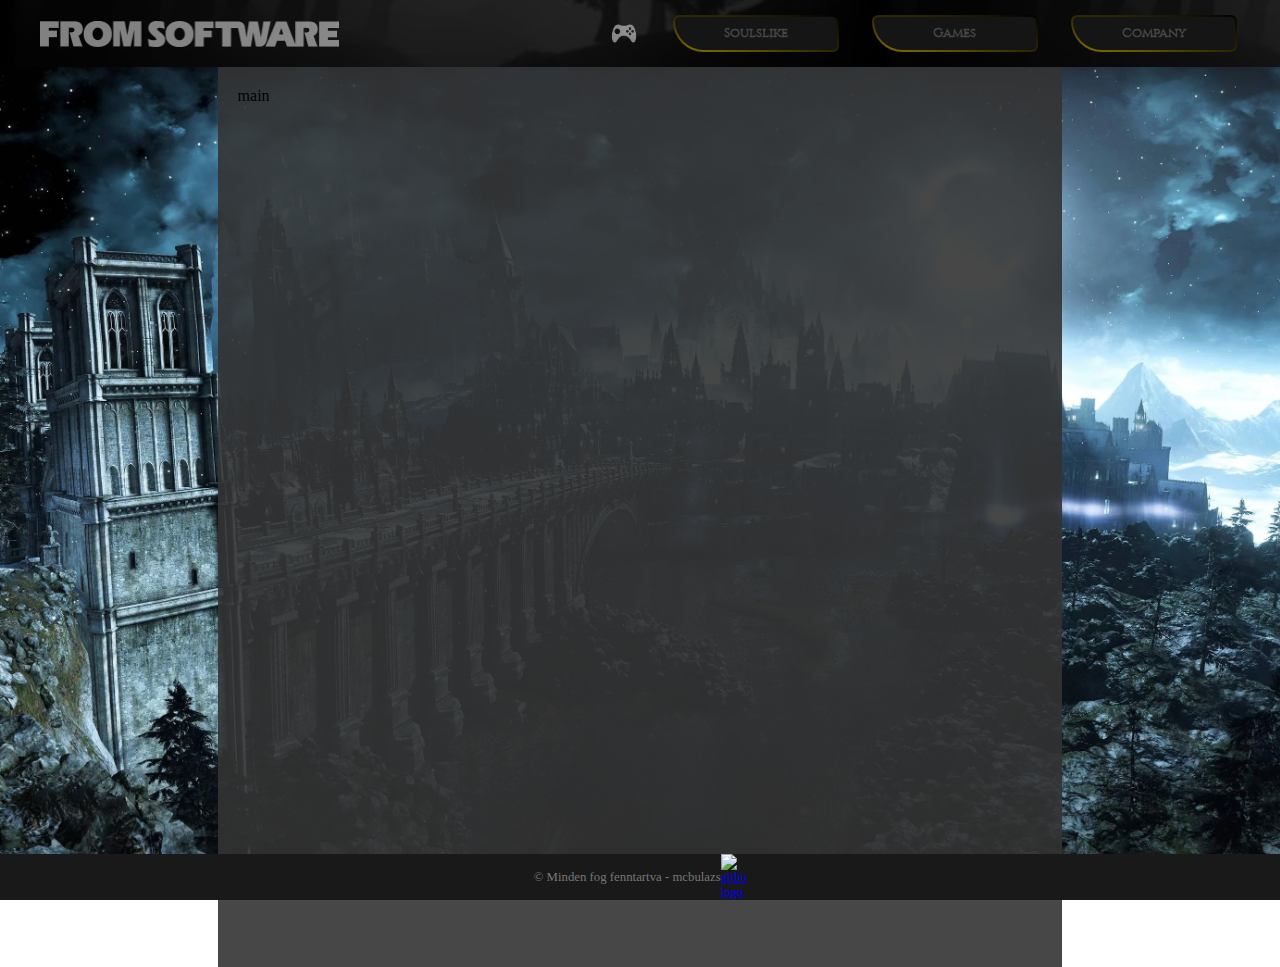
==== html/company.html @ f66bbe00 "created the other html files; created the banner" ====
<!DOCTYPE html>
<html lang="en">
<head>
    <meta charset="UTF-8">
    <meta http-equiv="X-UA-Compatible" content="IE=edge">
    <meta name="viewport" content="width=device-width, initial-scale=1.0">
    <title>FromSoftware - Home</title>
    <link rel="stylesheet" href="../css/styles.css">
</head>
<body>
    <header>
        <div id="headerLeft">
            <a href="../index.html"><img src="../images/logo.png" id="logo" alt="Fromsoftware logo"></a>
            <img src="../images/controller.png" onclick="openModal()" id="controllerLogo" title="Track Your Games" alt="trackgame">
        </div>
        <nav>
            <a href="./soulslike.html" >
                <div id="SoulsLikePage" class="button">
                    Soulslike
                </div>
            </a>
            <a href="./games.html">
                <div id="GamesPage" class="button">
                    Games
                </div>
            </a>
            <a href="./company.html" >
                <div id="CompanyPage" class="button">
                    Company
                </div>
            </a>
        </nav>
    </header>
    <div id="middle">
        <div id="main">
            main
        </div>
    </div>
    <footer>
        
        <div>
            &copy Minden fog fenntartva - mcbulazs
        </div>
        <a href="https://github.com/mcbulazs/web-beanado" target="_blank">
            <img src="images/github.png" alt="github logo">
        </a>
    </footer>
    <script src="js/script.js"></script>
</body>
</html>
---- css/styles.css ----
*{
    box-sizing: border-box;
}
html,body{
    width: 100%;
    height: 100%;
    padding: 0;
    margin: 0;
}
header{
    z-index: 100;
    width: 100%;
    aspect-ratio: 19/1;
    background-image: url("../images/headerbg.png");
    background-position-y: 70%;
    position: sticky;
    display: flex;
    flex-direction: row;
    padding: 10px;
    top: 0;
}
#headerLeft{
    width: 50%;
    height: 100%;
    display: flex;
    flex-direction: row;
    align-items: center;
    user-select: none;
}
#headerLeft>a{
    height: 100%;
    display: flex;
    align-items: center;
}
#logo{
    width: 50%;
    cursor: pointer;
    margin-left: 5%;
    filter: opacity(50%);
    transition: filter 0.5s ease;
}
#controllerLogo{
    height: 1.6vw;
    width: 2.5vw;
    cursor: pointer;
    user-select: none;
    filter: opacity(50%);
    transition: filter 0.2s ease;
}
#logo:hover ,#controllerLogo:hover{
    filter: opacity(100%);
}
nav{
    width: 50%;
    display: flex;
    flex-direction: row;
    justify-content: space-evenly;
    align-items: center;
    font-family: Cinzel;
}




.button {
    color:rgba(70, 70, 70, 1);
    text-decoration: none;
    font-family: cinzelregular;
    font-weight: bold;
    text-align: center;
    display: inline-block;
    transition: color ease 0.5s;
    font-size: 1vw;
    width: 13vw;
	--x: 0;
	--y: 50px;
	padding: 0.8em 2em;
	cursor: pointer;
	border-radius: 20px 20px 20px 100px;
	border: 2px solid transparent;
	background: linear-gradient(#151515, #151515) padding-box, radial-gradient(farthest-corner at var(--x) var(--y), #998200, #000000) border-box;
}
.button:hover{
    color:rgba(150, 150, 150, 1);
}
@font-face {
    font-family: 'cinzelregular';
    src: url('../fonts/cinzel/cinzel-variablefont_wght-webfont.woff2') format('woff2'),
         url('../fonts/cinzel/cinzel-variablefont_wght-webfont.woff') format('woff');
    font-weight: normal;
    font-style: normal;
}

footer{
    position: fixed;
    bottom: 0;
    background-color: #191919;
    width: 100%;
    aspect-ratio: 30/1;
    display: flex;
    align-items: center;
    justify-content: center;
    text-decoration: none;
    color: #777777;
    font-size: 1vw;
}
footer a{
    display: flex;
    align-items: center;
}
footer img{
    width: 2vw;
}
#middle{
    width: 100%;
    height: 100%;
    background-image: url("../images/background.png");
    background-size: cover;
    background-attachment: fixed;
    
}
#main{
    height: 100%;
    width: 66%;
    margin: auto;
    padding: 20px;
    background-color: rgba(51, 51, 51,0.9);
}
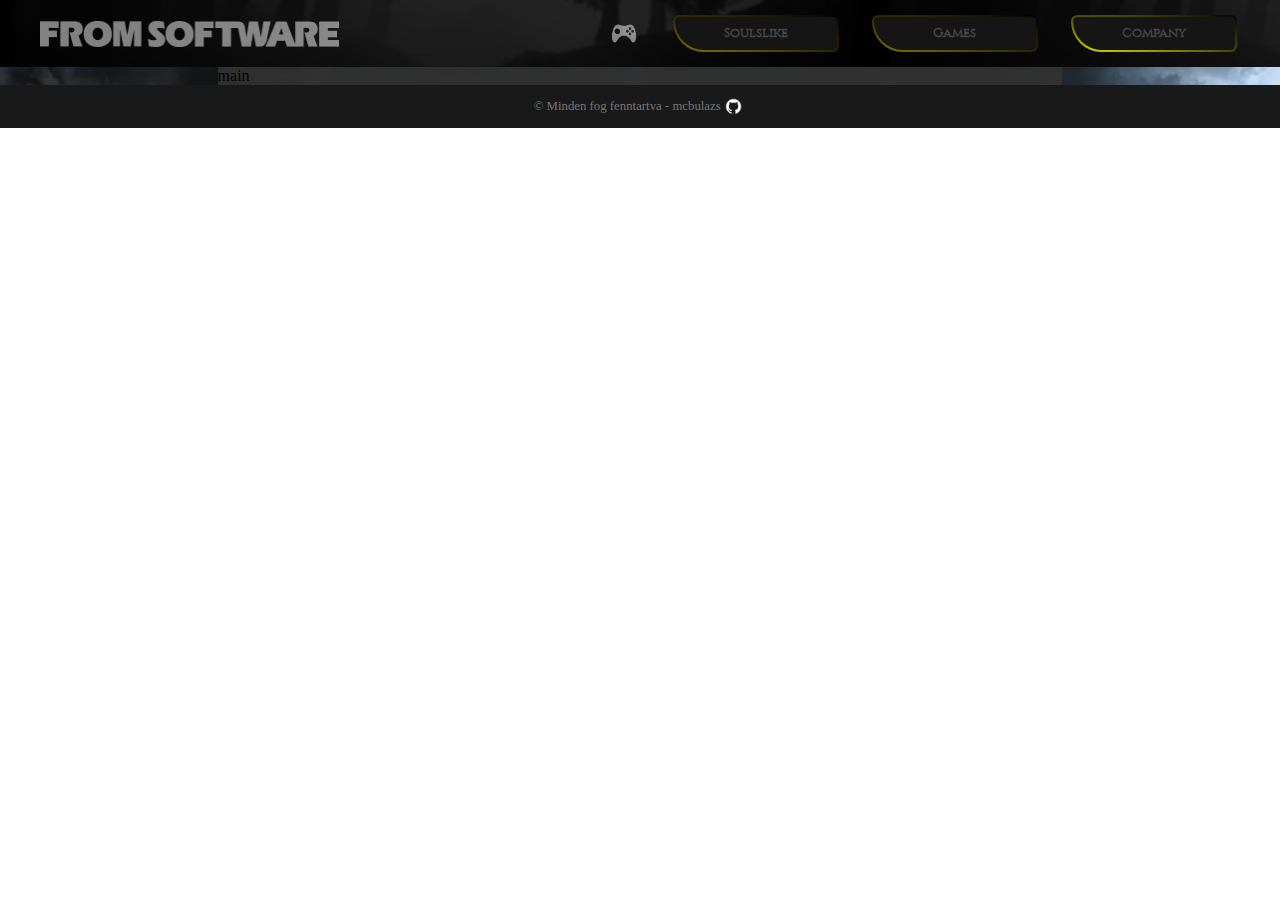
==== commit d94a3fe5: "index.html almost done" ====
--- a/html/company.html
+++ b/html/company.html
@@ -4,8 +4,9 @@
     <meta charset="UTF-8">
     <meta http-equiv="X-UA-Compatible" content="IE=edge">
     <meta name="viewport" content="width=device-width, initial-scale=1.0">
-    <title>FromSoftware - Home</title>
+    <title>FromSoftware - Company</title>
     <link rel="stylesheet" href="../css/styles.css">
+    <link rel="stylesheet" href="../css/company.css">
 </head>
 <body>
     <header>
@@ -15,7 +16,7 @@
         </div>
         <nav>
             <a href="./soulslike.html" >
-                <div id="SoulsLikePage" class="button">
+                <div id="SoulslikePage" class="button">
                     Soulslike
                 </div>
             </a>
@@ -42,9 +43,9 @@
             &copy Minden fog fenntartva - mcbulazs
         </div>
         <a href="https://github.com/mcbulazs/web-beanado" target="_blank">
-            <img src="images/github.png" alt="github logo">
+            <img src="../images/github.png" alt="github logo">
         </a>
     </footer>
-    <script src="js/script.js"></script>
+    <script src="../js/script.js"></script>
 </body>
 </html>--- a/css/styles.css
+++ b/css/styles.css
@@ -83,6 +83,7 @@
 .button:hover{
     color:rgba(150, 150, 150, 1);
 }
+
 @font-face {
     font-family: 'cinzelregular';
     src: url('../fonts/cinzel/cinzel-variablefont_wght-webfont.woff2') format('woff2'),
@@ -92,8 +93,6 @@
 }
 
 footer{
-    position: fixed;
-    bottom: 0;
     background-color: #191919;
     width: 100%;
     aspect-ratio: 30/1;
@@ -113,7 +112,6 @@
 }
 #middle{
     width: 100%;
-    height: 100%;
     background-image: url("../images/background.png");
     background-size: cover;
     background-attachment: fixed;
@@ -123,6 +121,6 @@
     height: 100%;
     width: 66%;
     margin: auto;
-    padding: 20px;
+    
     background-color: rgba(51, 51, 51,0.9);
-}+}
--- a/css/company.css
+++ b/css/company.css
@@ -0,0 +1,3 @@
+#CompanyPage{
+	background: linear-gradient(#151515, #151515) padding-box, radial-gradient(farthest-corner at var(--x) var(--y), yellow, #000000) border-box;
+}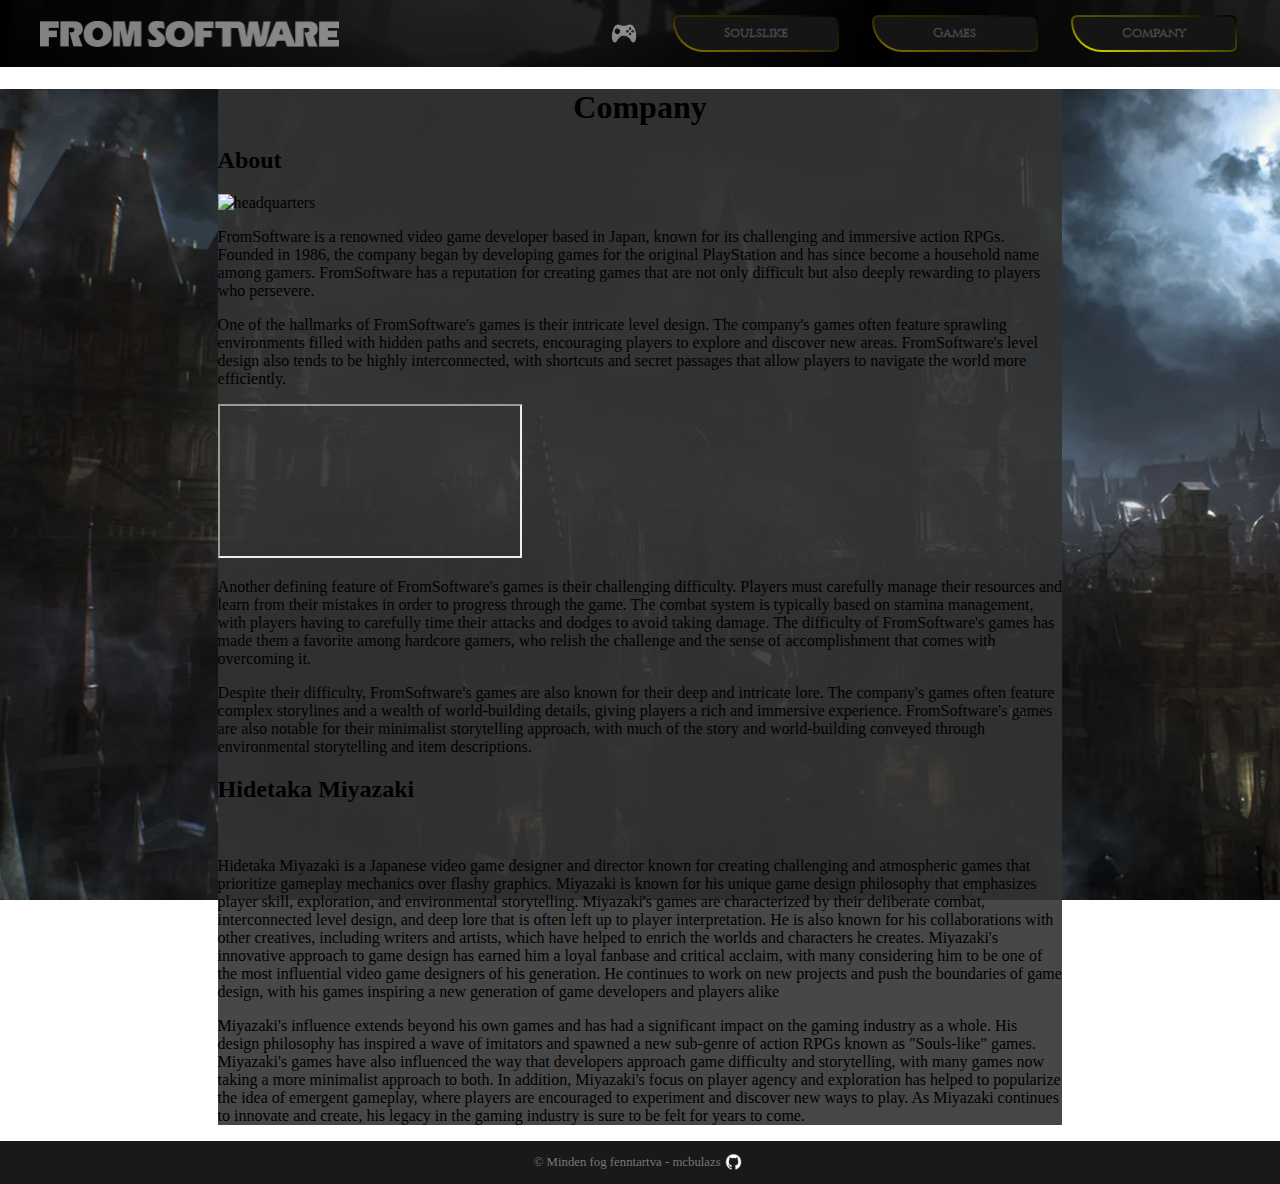
==== commit 695f581d: "modal done and working but still ugly as hell" ====
--- a/html/company.html
+++ b/html/company.html
@@ -1,5 +1,6 @@
 <!DOCTYPE html>
 <html lang="en">
+
 <head>
     <meta charset="UTF-8">
     <meta http-equiv="X-UA-Compatible" content="IE=edge">
@@ -8,14 +9,16 @@
     <link rel="stylesheet" href="../css/styles.css">
     <link rel="stylesheet" href="../css/company.css">
 </head>
+
 <body>
     <header>
         <div id="headerLeft">
             <a href="../index.html"><img src="../images/logo.png" id="logo" alt="Fromsoftware logo"></a>
-            <img src="../images/controller.png" onclick="openModal()" id="controllerLogo" title="Track Your Games" alt="trackgame">
+            <img src="../images/controller.png" onclick="openModal()" id="controllerLogo" title="Track Your Games"
+                alt="trackgame">
         </div>
         <nav>
-            <a href="./soulslike.html" >
+            <a href="./soulslike.html">
                 <div id="SoulslikePage" class="button">
                     Soulslike
                 </div>
@@ -25,7 +28,7 @@
                     Games
                 </div>
             </a>
-            <a href="./company.html" >
+            <a href="./company.html">
                 <div id="CompanyPage" class="button">
                     Company
                 </div>
@@ -34,18 +37,86 @@
     </header>
     <div id="middle">
         <div id="main">
-            main
+            <h1>Company</h1>
+            <article id="company">
+                <h2>About</h2>
+                <img src="../images/hq.png" alt="headquarters">
+                <p>FromSoftware is a renowned video game developer based in Japan, known for its challenging and
+                    immersive action RPGs. Founded in 1986, the company began by developing games for the original
+                    PlayStation and has since become a household name among gamers. FromSoftware has a reputation for
+                    creating games that are not only difficult but also deeply rewarding to players who persevere.
+                </p>
+                <p>
+                    One of the hallmarks of FromSoftware's games is their intricate level design. The company's games
+                    often feature sprawling environments filled with hidden paths and secrets, encouraging players to
+                    explore and discover new areas. FromSoftware's level design also tends to be highly interconnected,
+                    with shortcuts and secret passages that allow players to navigate the world more efficiently.
+                </p>
+                <iframe
+                    src="https://www.google.com/maps/embed?pb=!1m18!1m12!1m3!1d3241.1523834294017!2d139.66027023500814!3d35.67324968715023!2m3!1f0!2f0!3f0!3m2!1i1024!2i768!4f13.1!3m3!1m2!1s0x6018f31aee607a17%3A0xb19b1bca69774bb8!2sFrom%20Software!5e0!3m2!1sen!2shu!4v1679654440884!5m2!1sen!2shu"
+                    loading="lazy" referrerpolicy="no-referrer-when-downgrade"></iframe>
+                <p>
+                    Another defining feature of FromSoftware's games is their challenging difficulty. Players must
+                    carefully manage their resources and learn from their mistakes in order to progress through the
+                    game. The combat system is typically based on stamina management, with players having to carefully
+                    time their attacks and dodges to avoid taking damage. The difficulty of FromSoftware's games has
+                    made them a favorite among hardcore gamers, who relish the challenge and the sense of accomplishment
+                    that comes with overcoming it.
+                </p>
+                <p>Despite their difficulty, FromSoftware's games are also known for their deep and intricate lore. The
+                    company's games often feature complex storylines and a wealth of world-building details, giving
+                    players a rich and immersive experience. FromSoftware's games are also notable for their minimalist
+                    storytelling approach, with much of the story and world-building conveyed through environmental
+                    storytelling and item descriptions.</p>
+            </article>
+            <article id="hidetaka">
+
+                <h2>Hidetaka Miyazaki</h2>
+                <img src="../images/hidetaka.png" alt="">
+                <p>Hidetaka Miyazaki is a Japanese video game designer and director known for creating challenging and
+                    atmospheric games that prioritize gameplay mechanics over flashy graphics. Miyazaki is known for his
+                    unique game design philosophy that emphasizes player skill, exploration, and environmental storytelling.
+                    Miyazaki's games are characterized by their deliberate combat, interconnected level design, and deep
+                    lore that is often left up to player interpretation. He is also known for his collaborations with other
+                    creatives, including writers and artists, which have helped to enrich the worlds and characters he
+                    creates.
+                    Miyazaki's innovative approach to game design has earned him a loyal fanbase and critical acclaim, with
+                    many considering him to be one of the most influential video game designers of his generation. He
+                    continues to work on new projects and push the boundaries of game design, with his games inspiring a new
+                    generation of game developers and players alike
+                </p>
+                <p>Miyazaki's influence extends beyond his own games and has had a significant impact on the gaming industry as a whole. His design philosophy has inspired a wave of imitators and spawned a new sub-genre of action RPGs known as "Souls-like" games. Miyazaki's games have also influenced the way that developers approach game difficulty and storytelling, with many games now taking a more minimalist approach to both. In addition, Miyazaki's focus on player agency and exploration has helped to popularize the idea of emergent gameplay, where players are encouraged to experiment and discover new ways to play. As Miyazaki continues to innovate and create, his legacy in the gaming industry is sure to be felt for years to come.</p>
+            </article>
+            </div>
+    </div>
+    <div id="modal">
+        <div id="modalPanel">
+            <span id="modalClose" onclick="closeModal()">X</span>
+            <h3>
+                Track What Games You Have Completed
+            </h3>
+            <div id="modalCheckbox">
+                <label><input class="checkBox" onclick="checkBoxChanged(id)" type="checkbox" id="modalCheckbox1">Demon's Soul</label>
+                <label><input class="checkBox" onclick="checkBoxChanged(id)" type="checkbox" id="modalCheckbox2">Dark Souls I</label>
+                <label><input class="checkBox" onclick="checkBoxChanged(id)" type="checkbox" id="modalCheckbox3">Dark Souls II</label>
+                <label><input class="checkBox" onclick="checkBoxChanged(id)" type="checkbox" id="modalCheckbox4">Dark Souls III</label>
+                <label><input class="checkBox" onclick="checkBoxChanged(id)" type="checkbox" id="modalCheckbox5">Bloodborne</label>
+                <label><input class="checkBox" onclick="checkBoxChanged(id)" type="checkbox" id="modalCheckbox6">Sekiro: Shadow Die Twice</label>
+                <label><input class="checkBox" onclick="checkBoxChanged(id)" type="checkbox" id="modalCheckbox7">Elden Ring</label>
+            </div>
         </div>
     </div>
     <footer>
-        
+
         <div>
-            &copy Minden fog fenntartva - mcbulazs
+            &copy; Minden fog fenntartva - mcbulazs
         </div>
         <a href="https://github.com/mcbulazs/web-beanado" target="_blank">
             <img src="../images/github.png" alt="github logo">
         </a>
     </footer>
+    <script src="../js/modal.js"></script>
     <script src="../js/script.js"></script>
 </body>
+
 </html>--- a/css/styles.css
+++ b/css/styles.css
@@ -7,6 +7,7 @@
     padding: 0;
     margin: 0;
 }
+
 header{
     z-index: 100;
     width: 100%;
@@ -78,7 +79,7 @@
 	cursor: pointer;
 	border-radius: 20px 20px 20px 100px;
 	border: 2px solid transparent;
-	background: linear-gradient(#151515, #151515) padding-box, radial-gradient(farthest-corner at var(--x) var(--y), #998200, #000000) border-box;
+	background: linear-gradient(#151515, #151515) padding-box, border-box radial-gradient(farthest-corner at var(--x) var(--y), #998200, #000000);
 }
 .button:hover{
     color:rgba(150, 150, 150, 1);
@@ -124,3 +125,72 @@
     
     background-color: rgba(51, 51, 51,0.9);
 }
+.contentSlicer{
+    width: 100%;
+    display: flex;
+    justify-content: left;
+}
+.firstHr{
+    margin-right: 0;
+    height: 0.2vh;
+    width: 50%;
+    background: linear-gradient(to left, #998200, #333333);
+    border: none;
+}
+.secondHr{
+    margin-left: 0;
+    width: 50%;
+    background: linear-gradient(to right, #998200, #333333);
+    height: 0.2vh;
+    border: none;
+}
+.smallerHr{
+    width: 30%;
+}
+h1{
+    text-align: center;
+}
+/*modal*/
+#modal{
+    visibility: hidden;
+    z-index: 999;
+    position:fixed;
+    top: 0;
+    background-color: rgba(0, 0, 0, 0.9);
+    width: 100%;
+    height: 100%;
+    display: flex;
+    align-items: center;
+    justify-content: center;
+}
+#modalPanel{
+    position: relative;
+    color: white;
+    background-color: #333333;
+    width: 20%;
+    height: 50%;
+}
+#modalPanel>h3{
+    text-align: center;
+    font-size: 3vh;
+}
+#modalCheckbox{
+    line-height: 5vh;
+    font-size: 2.5vh;
+    margin-left:10%;
+    display: flex;
+    flex-direction: column;
+}
+#modalCheckbox input{
+    width: 20px;
+    height: 20px;
+}
+#modalClose{
+    font-size: 2vh;
+    cursor: pointer;
+    user-select: none;
+    font-family: Arial;
+    position: absolute;
+    top: 5px;
+    right:5px;
+}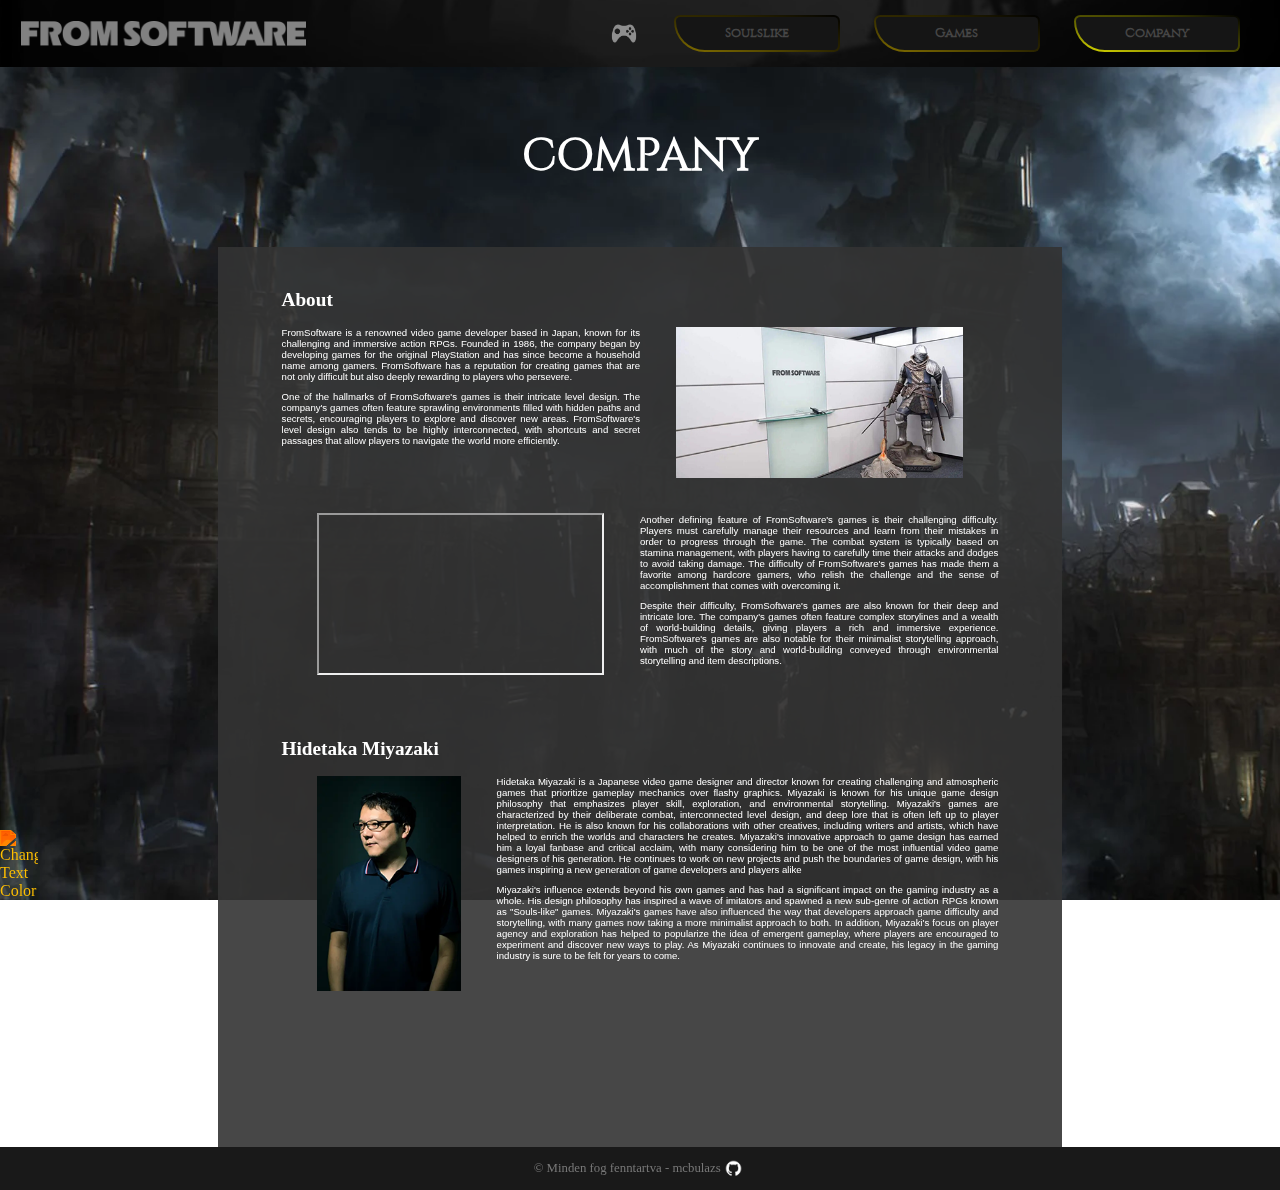
==== commit ce56b910: "literal finalise" ====
--- a/html/company.html
+++ b/html/company.html
@@ -13,9 +13,8 @@
 <body>
     <header>
         <div id="headerLeft">
-            <a href="../index.html"><img src="../images/logo.png" id="logo" alt="Fromsoftware logo"></a>
-            <img src="../images/controller.png" onclick="openModal()" id="controllerLogo" title="Track Your Games"
-                alt="trackgame">
+            <a href="../index.html"><img src="../images/logo.png" id="logo" title="Back to Home page"></a>
+            <img src="../images/controller.png" onclick="openModal()" id="controllerLogo" title="Track Your Games">
         </div>
         <nav>
             <a href="./soulslike.html">
@@ -36,17 +35,20 @@
         </nav>
     </header>
     <div id="middle">
+        <h1>COMPANY</h1>
         <div id="main">
-            <h1>Company</h1>
             <article id="company">
                 <h2>About</h2>
-                <img src="../images/hq.png" alt="headquarters">
+                <a  href="../images/hq.png" target="_blank">
+
+                    <img id="hq" src="../images/hqsmall.png" alt="headquarters">
+                </a>
                 <p>FromSoftware is a renowned video game developer based in Japan, known for its challenging and
                     immersive action RPGs. Founded in 1986, the company began by developing games for the original
                     PlayStation and has since become a household name among gamers. FromSoftware has a reputation for
                     creating games that are not only difficult but also deeply rewarding to players who persevere.
                 </p>
-                <p>
+                <p id="valami">
                     One of the hallmarks of FromSoftware's games is their intricate level design. The company's games
                     often feature sprawling environments filled with hidden paths and secrets, encouraging players to
                     explore and discover new areas. FromSoftware's level design also tends to be highly interconnected,
@@ -72,7 +74,9 @@
             <article id="hidetaka">
 
                 <h2>Hidetaka Miyazaki</h2>
-                <img src="../images/hidetaka.png" alt="">
+                <a href="../images/hidetaka.png" target="_blank">
+                    <img src="../images/hidetakasmall.png" alt="Hidetaka Miyazaki">
+                </a>
                 <p>Hidetaka Miyazaki is a Japanese video game designer and director known for creating challenging and
                     atmospheric games that prioritize gameplay mechanics over flashy graphics. Miyazaki is known for his
                     unique game design philosophy that emphasizes player skill, exploration, and environmental storytelling.
@@ -96,16 +100,17 @@
                 Track What Games You Have Completed
             </h3>
             <div id="modalCheckbox">
-                <label><input class="checkBox" onclick="checkBoxChanged(id)" type="checkbox" id="modalCheckbox1">Demon's Soul</label>
-                <label><input class="checkBox" onclick="checkBoxChanged(id)" type="checkbox" id="modalCheckbox2">Dark Souls I</label>
-                <label><input class="checkBox" onclick="checkBoxChanged(id)" type="checkbox" id="modalCheckbox3">Dark Souls II</label>
-                <label><input class="checkBox" onclick="checkBoxChanged(id)" type="checkbox" id="modalCheckbox4">Dark Souls III</label>
-                <label><input class="checkBox" onclick="checkBoxChanged(id)" type="checkbox" id="modalCheckbox5">Bloodborne</label>
-                <label><input class="checkBox" onclick="checkBoxChanged(id)" type="checkbox" id="modalCheckbox6">Sekiro: Shadow Die Twice</label>
-                <label><input class="checkBox" onclick="checkBoxChanged(id)" type="checkbox" id="modalCheckbox7">Elden Ring</label>
+                <label for="modalCheckbox1"><input class="checkBox" onclick="checkBoxChanged(id)" type="checkbox" id="modalCheckbox1">Demon's Soul</label>
+                <label for="modalCheckbox2"><input class="checkBox" onclick="checkBoxChanged(id)" type="checkbox" id="modalCheckbox2">Dark Souls I</label>
+                <label for="modalCheckbox3"><input class="checkBox" onclick="checkBoxChanged(id)" type="checkbox" id="modalCheckbox3">Dark Souls II</label>
+                <label for="modalCheckbox4"><input class="checkBox" onclick="checkBoxChanged(id)" type="checkbox" id="modalCheckbox4">Dark Souls III</label>
+                <label for="modalCheckbox5"><input class="checkBox" onclick="checkBoxChanged(id)" type="checkbox" id="modalCheckbox5">Bloodborne</label>
+                <label for="modalCheckbox6"><input class="checkBox" onclick="checkBoxChanged(id)" type="checkbox" id="modalCheckbox6">Sekiro: Shadow Die Twice</label>
+                <label for="modalCheckbox7"><input class="checkBox" onclick="checkBoxChanged(id)" type="checkbox" id="modalCheckbox7">Elden Ring</label>
             </div>
         </div>
     </div>
+    <img src="../images/sun.png" id="colorChanger" onclick="colorChange()" alt="Change Text Color">
     <footer>
 
         <div>
--- a/css/styles.css
+++ b/css/styles.css
@@ -6,18 +6,19 @@
     height: 100%;
     padding: 0;
     margin: 0;
-}
-
+    height: auto;
+}
 header{
     z-index: 100;
     width: 100%;
     aspect-ratio: 19/1;
     background-image: url("../images/headerbg.png");
     background-position-y: 70%;
+    background-size: cover;
     position: sticky;
     display: flex;
     flex-direction: row;
-    padding: 10px;
+    padding: 0.5vw;
     top: 0;
 }
 #headerLeft{
@@ -29,12 +30,14 @@
     user-select: none;
 }
 #headerLeft>a{
-    height: 100%;
-    display: flex;
+    width: 50%;
+    height: 100%;
+    display: flex;
+    margin-right:50% ;
     align-items: center;
 }
 #logo{
-    width: 50%;
+    width: 100%;
     cursor: pointer;
     margin-left: 5%;
     filter: opacity(50%);
@@ -57,42 +60,43 @@
     flex-direction: row;
     justify-content: space-evenly;
     align-items: center;
-    font-family: Cinzel;
-}
-
-
-
-
+    font-family: Cinzel,Times;
+}
+
+
+
+:root{
+    --x: 0;
+	--y: 50px;
+}
 .button {
     color:rgba(70, 70, 70, 1);
     text-decoration: none;
-    font-family: cinzelregular;
+    font-family: cinzelregular,Times;
     font-weight: bold;
     text-align: center;
     display: inline-block;
     transition: color ease 0.5s;
     font-size: 1vw;
     width: 13vw;
-	--x: 0;
-	--y: 50px;
+	
 	padding: 0.8em 2em;
 	cursor: pointer;
-	border-radius: 20px 20px 20px 100px;
-	border: 2px solid transparent;
-	background: linear-gradient(#151515, #151515) padding-box, border-box radial-gradient(farthest-corner at var(--x) var(--y), #998200, #000000);
+	border-radius: 1vw 1vw 1vw 5vw;
+	border: 0.2vw solid transparent;
+	/*background: linear-gradient(#151515, #151515) padding-box, border-box radial-gradient(farthest-corner at var(--x) var(--y), #998200, #000000);*/
+    background: linear-gradient(#151515, #151515) padding-box, 
+            border-box radial-gradient(farthest-corner at var(--x) var(--y), #998200, #000000);
+background-origin: padding-box, border-box;
 }
 .button:hover{
     color:rgba(150, 150, 150, 1);
 }
 
-@font-face {
-    font-family: 'cinzelregular';
-    src: url('../fonts/cinzel/cinzel-variablefont_wght-webfont.woff2') format('woff2'),
-         url('../fonts/cinzel/cinzel-variablefont_wght-webfont.woff') format('woff');
-    font-weight: normal;
-    font-style: normal;
-}
-
+
+#main{
+    min-height: 100vh;
+}
 footer{
     background-color: #191919;
     width: 100%;
@@ -116,12 +120,13 @@
     background-image: url("../images/background.png");
     background-size: cover;
     background-attachment: fixed;
-    
 }
 #main{
+    
     height: 100%;
     width: 66%;
     margin: auto;
+    color: white;
     
     background-color: rgba(51, 51, 51,0.9);
 }
@@ -147,8 +152,18 @@
 .smallerHr{
     width: 30%;
 }
+
 h1{
     text-align: center;
+	width: 66%;
+    margin: auto;
+	background-image: url('../images/titlebackground.png');
+	background-size: cover;
+	background-repeat: no-repeat;
+	line-height: 20vh;
+	font-size: 3.5vw;
+	font-family: cinzelregular,times;
+	color: white;
 }
 /*modal*/
 #modal{
@@ -169,6 +184,8 @@
     background-color: #333333;
     width: 20%;
     height: 50%;
+    padding: 1%;
+    border-radius: 5%;
 }
 #modalPanel>h3{
     text-align: center;
@@ -182,15 +199,78 @@
     flex-direction: column;
 }
 #modalCheckbox input{
-    width: 20px;
-    height: 20px;
+    width: 1vw;
+    height: 1vw;
 }
 #modalClose{
     font-size: 2vh;
     cursor: pointer;
     user-select: none;
-    font-family: Arial;
+    font-family: Arial,serif;
     position: absolute;
-    top: 5px;
-    right:5px;
+    top: 0.25vw;
+    right:0.25vw;
+    margin: 2% 2%;
+}
+
+#colorChanger{
+    position: fixed;
+    bottom: 0;
+    left: 0;
+    width: 3%;
+    user-select: none;
+    cursor: pointer;
+    filter: invert(68%) sepia(99%) saturate(1197%) hue-rotate(359deg) brightness(102%) contrast(106%);
+}
+
+.Amber *:not(input,textarea,label){
+    color: #FFBF00!important;
+    font-size: 1.2vw!important;
+    font-family: sans-serif,serif!important;
+    line-height: 110%!important;
+    /*text-align: left!important;
+    text-align-last:inherit!important ;*/
+ }
+
+@media print {
+    header,footer,iframe,.contentSlicer,#colorChanger{
+        display: none;
+    }
+    *{
+        margin: 0;
+        padding: 0;
+        font-size: 1.5vw!important;
+    }
+    #main *{
+        color: black!important;
+    }
+    
+ }
+
+
+ @font-face {
+    font-family: 'cinzelregular';
+    src: url('../fonts/cinzel/cinzel-variablefont_wght-webfont.woff2') format('woff2'),
+         url('../fonts/cinzel/cinzel-variablefont_wght-webfont.woff') format('woff');
+    font-weight: normal;
+    font-style: normal;
+}
+
+@font-face {
+    font-family: 'metamorphousregular';
+    src: url('../fonts/metamorphous/metamorphous-regular-webfont.woff2') format('woff2'),
+         url('../fonts/metamorphous/metamorphous-regular-webfont.woff') format('woff');
+    font-weight: normal;
+    font-style: normal;
+
+}
+@media only screen and (max-width: 576px) {
+
+	#main,h1{
+		width: 100%!important;
+	}   
+    
+	#main *{
+		font-size: 3vw;
+	}
 }--- a/css/company.css
+++ b/css/company.css
@@ -1,3 +1,67 @@
+:root{
+    --x: 0;
+	--y: 50px;
+}
 #CompanyPage{
 	background: linear-gradient(#151515, #151515) padding-box, radial-gradient(farthest-corner at var(--x) var(--y), yellow, #000000) border-box;
+}
+h2{
+	
+	font-size: 1.5vw;
+}
+p{
+	font-size: 0.75vw;
+	font-family: sans-serif,serif;
+}
+
+#main{
+	text-align: justify;
+    padding: 2% 5% 5% 5%;
+}
+#hq{
+	width: 40%;
+	float: right;
+	margin: 0 5% 5% 5%;
+}
+#company > iframe {
+	margin:8% 5% 0 5%;
+	width: 40%;
+	aspect-ratio: 16/9;
+	float: left;
+}
+#hidetaka{
+	margin-top: 10%;
+}
+#hidetaka  img{
+	margin:0 5%;
+	float: left;
+	width: 20%;
+}
+
+@media only screen and (max-width: 768px) {
+	#hq{
+		float: left;
+		margin: 0 2%;
+	}
+	#valami{
+		margin-bottom: 10%;
+	}
+	#company > iframe{
+		margin: 0 2%;
+		padding: 0;
+	}
+	#company > p:last-child{
+		margin-bottom: 10%;
+	}
+	
+}
+@media only screen and (max-width: 576px) {
+	#company img,#company iframe,#hidetaka img{
+		width: 100%;
+		margin: 2% 0;
+	}
+	#colorChanger{
+		visibility: hidden;
+	}
+	
 }